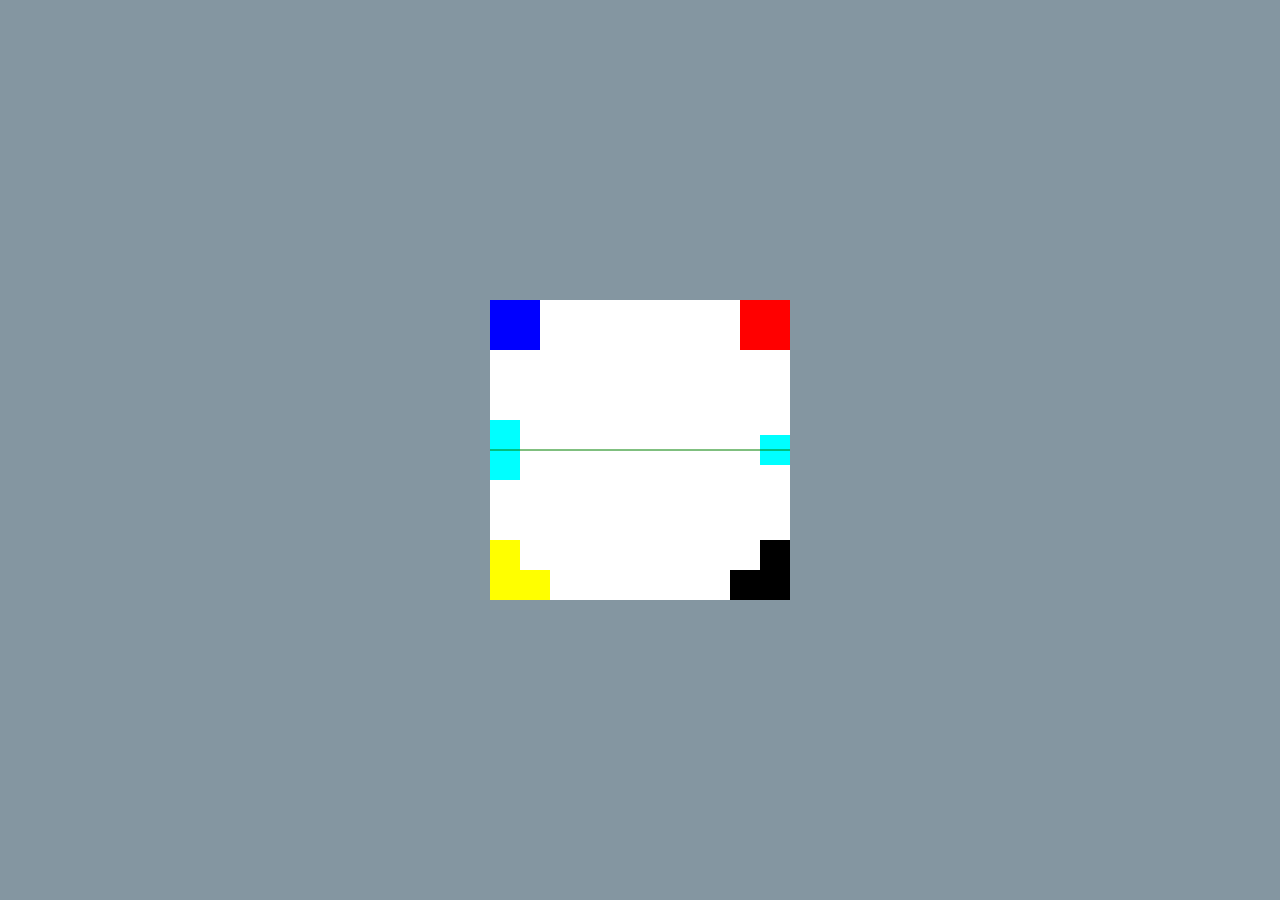
==== canvas.html @ acecd3bb "Lab-5" ====
<!DOCTYPE html>
<html lang="pt-br">
<head>
    <meta charset="UTF-8">
    <meta name="viewport" content="width=device-width, initial-scale=1.0">
    <link rel="stylesheet" href="./styles/canvas.css">
    <script src="./scripts/canvas.js" defer></script>
    <title>Canvas</title>
</head>
<body>
    <canvas id="cv-1" width="300" height="300"></canvas>
</body>
</html>
---- styles/canvas.css ----
* {
    padding: 0;
    margin: 0;
    box-sizing: border-box;
}

body {
    background-color: #8496a1;
    min-height: 100vh;
    display: flex;
    justify-content: center;
    align-items: center;
}

canvas {
    background-color: #fff;
}
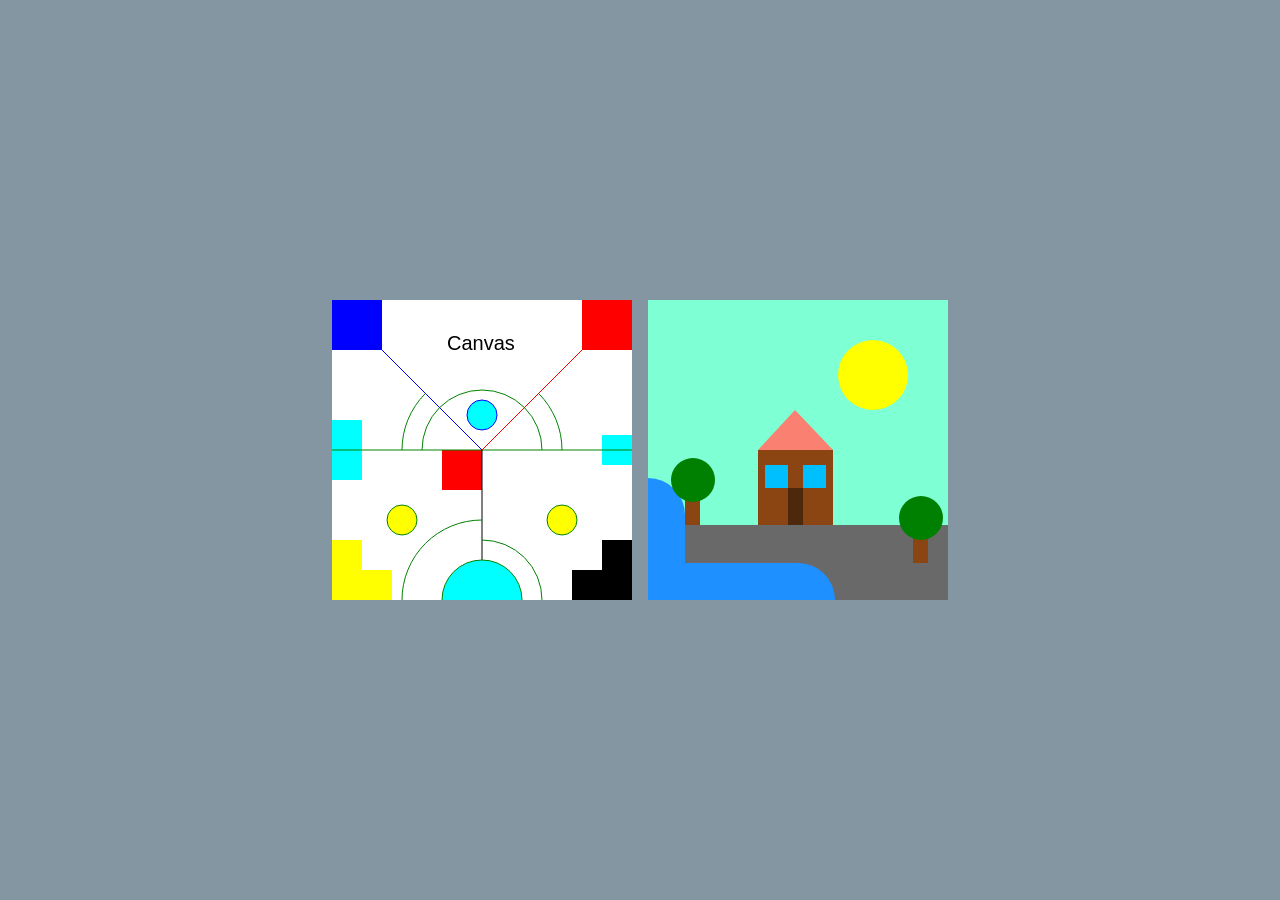
==== commit 0d59b091: "Canva finalizado" ====
--- a/canvas.html
+++ b/canvas.html
@@ -9,5 +9,6 @@
 </head>
 <body>
     <canvas id="cv-1" width="300" height="300"></canvas>
+    <canvas id="cv-2" width="300" height="300"></canvas>
 </body>
 </html>
--- a/styles/canvas.css
+++ b/styles/canvas.css
@@ -10,6 +10,7 @@
     display: flex;
     justify-content: center;
     align-items: center;
+    gap: 1rem;
 }
 
 canvas {
